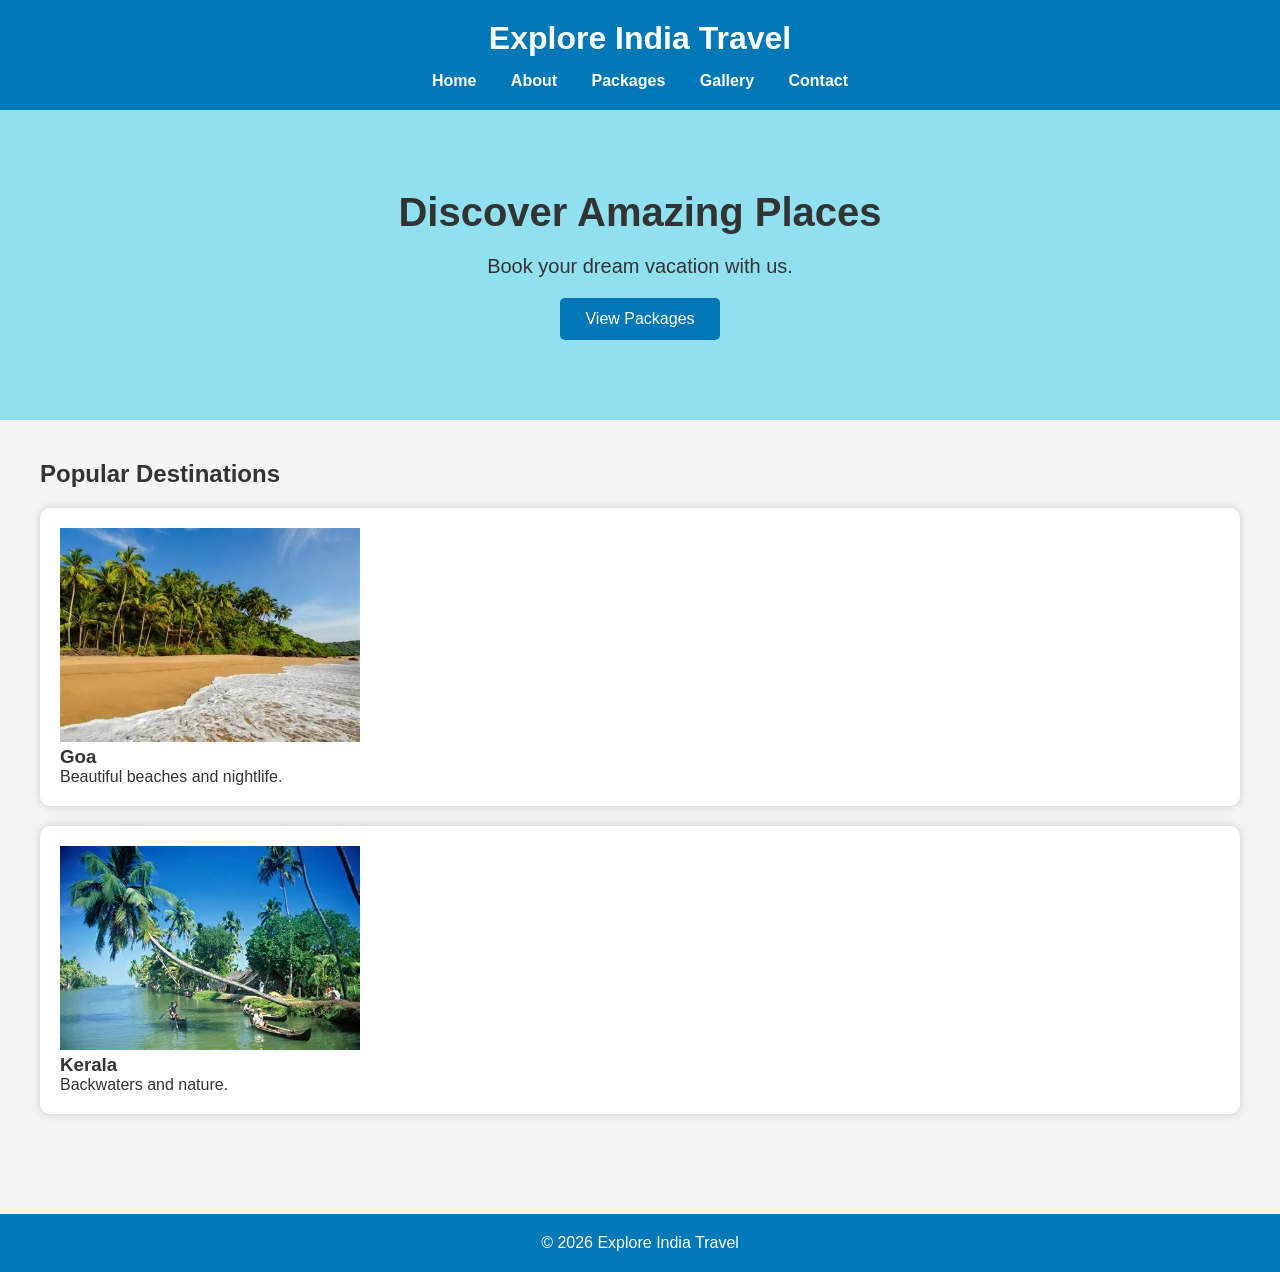
==== index.html @ 756d4428 "website" ====
<!DOCTYPE html>
<html lang="en">
<head>
    <meta charset="UTF-8">
    <meta name="viewport" content="width=device-width, initial-scale=1.0">

    <title>Explore India Travel | Best Tour Packages</title>

    <meta name="description" content="Explore India's best travel destinations with affordable tour packages.">
    <meta name="keywords" content="Travel, Tourism, India, Tour Packages, Holidays">

    <link rel="stylesheet" href="style.css">
</head>

<body>

<header>
    <h1>Explore India Travel</h1>

    <nav>
        <a href="index.html">Home</a>
        <a href="about.html">About</a>
        <a href="packages.html">Packages</a>
        <a href="gallery.html">Gallery</a>
        <a href="contact.html">Contact</a>
    </nav>
</header>

<section class="hero">
    <h2>Discover Amazing Places</h2>
    <p>Book your dream vacation with us.</p>
    <a href="packages.html">
        <button>View Packages</button>
    </a>
</section>

<section>
    <h2>Popular Destinations</h2>

    <div class="card">
    <img src="images/goa.jpg" alt="Goa Beach" width="300">
    <h3>Goa</h3>
    <p>Beautiful beaches and nightlife.</p>
</div>
    <div class="card">
        <img src="images/kerala.jpg" alt="Kerala Backwaters" width="300">
        <h3>Kerala</h3>
        <p>Backwaters and nature.</p>
    </div>

   
</section>

<footer>
    <p>© 2026 Explore India Travel</p>
</footer>

<script src="script.js"></script>

</body>
</html>
---- style.css ----
*{
    margin:0;
    padding:0;
    box-sizing:border-box;
    font-family:Arial,sans-serif;
}

body{
    background:#f4f4f4;
    color:#333;
}

header{
    background:#0077b6;
    color:white;
    padding:20px;
    text-align:center;
}

nav{
    margin-top:15px;
}

nav a{
    color:white;
    text-decoration:none;
    margin:0 15px;
    font-weight:bold;
}

nav a:hover{
    color:yellow;
}

.hero{
    background:#90e0ef;
    text-align:center;
    padding:80px 20px;
}

.hero h2{
    font-size:40px;
    margin-bottom:20px;
}

.hero p{
    font-size:20px;
    margin-bottom:20px;
}

button{
    background:#0077b6;
    color:white;
    padding:12px 25px;
    border:none;
    border-radius:5px;
    cursor:pointer;
    font-size:16px;
}

button:hover{
    background:#023e8a;
}

section{
    padding:40px;
}

.card{
    background:white;
    margin:20px 0;
    padding:20px;
    border-radius:10px;
    box-shadow:0 0 10px rgba(0,0,0,.15);
}

footer{
    background:#0077b6;
    color:white;
    text-align:center;
    padding:20px;
    margin-top:40px;
}

@media(max-width:768px){
    nav a{
        display:block;
        margin:10px 0;
    }

    .hero h2{
        font-size:30px;
    }
}
form{
    max-width:500px;
    background:white;
    padding:25px;
    border-radius:10px;
    box-shadow:0 0 10px rgba(0,0,0,0.2);
}

input,select{
    width:100%;
    padding:12px;
    margin-top:5px;
    margin-bottom:15px;
    border:1px solid #ccc;
    border-radius:5px;
}

label{
    font-weight:bold;
}
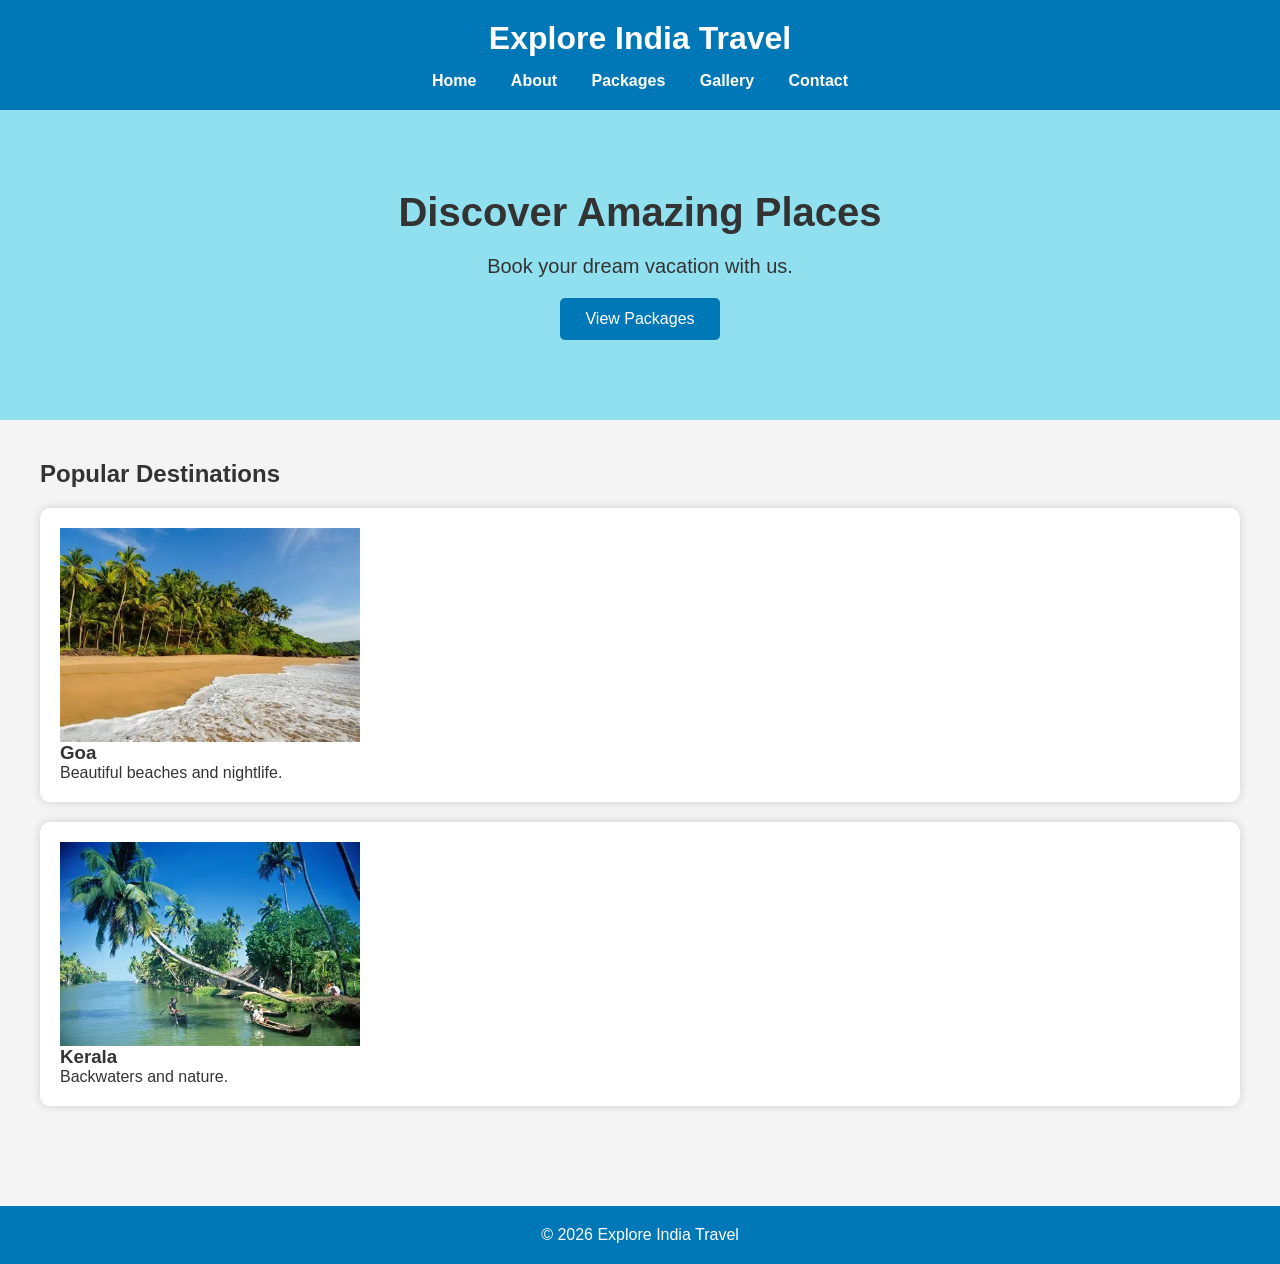
==== commit f08ebbc7: "added SEO Mega Tags" ====
--- a/index.html
+++ b/index.html
@@ -1,3 +1,7 @@
+<title>Explore India Travel | Home</title>
+<meta name="description" content="Explore India's best travel destinations with affordable tour packages.">
+<meta name="keywords" content="Travel, India, Goa, Kerala, Kashmir, Manali, Tourism">
+<meta name="author" content="Marripakula Teja">
 <!DOCTYPE html>
 <html lang="en">
 <head>
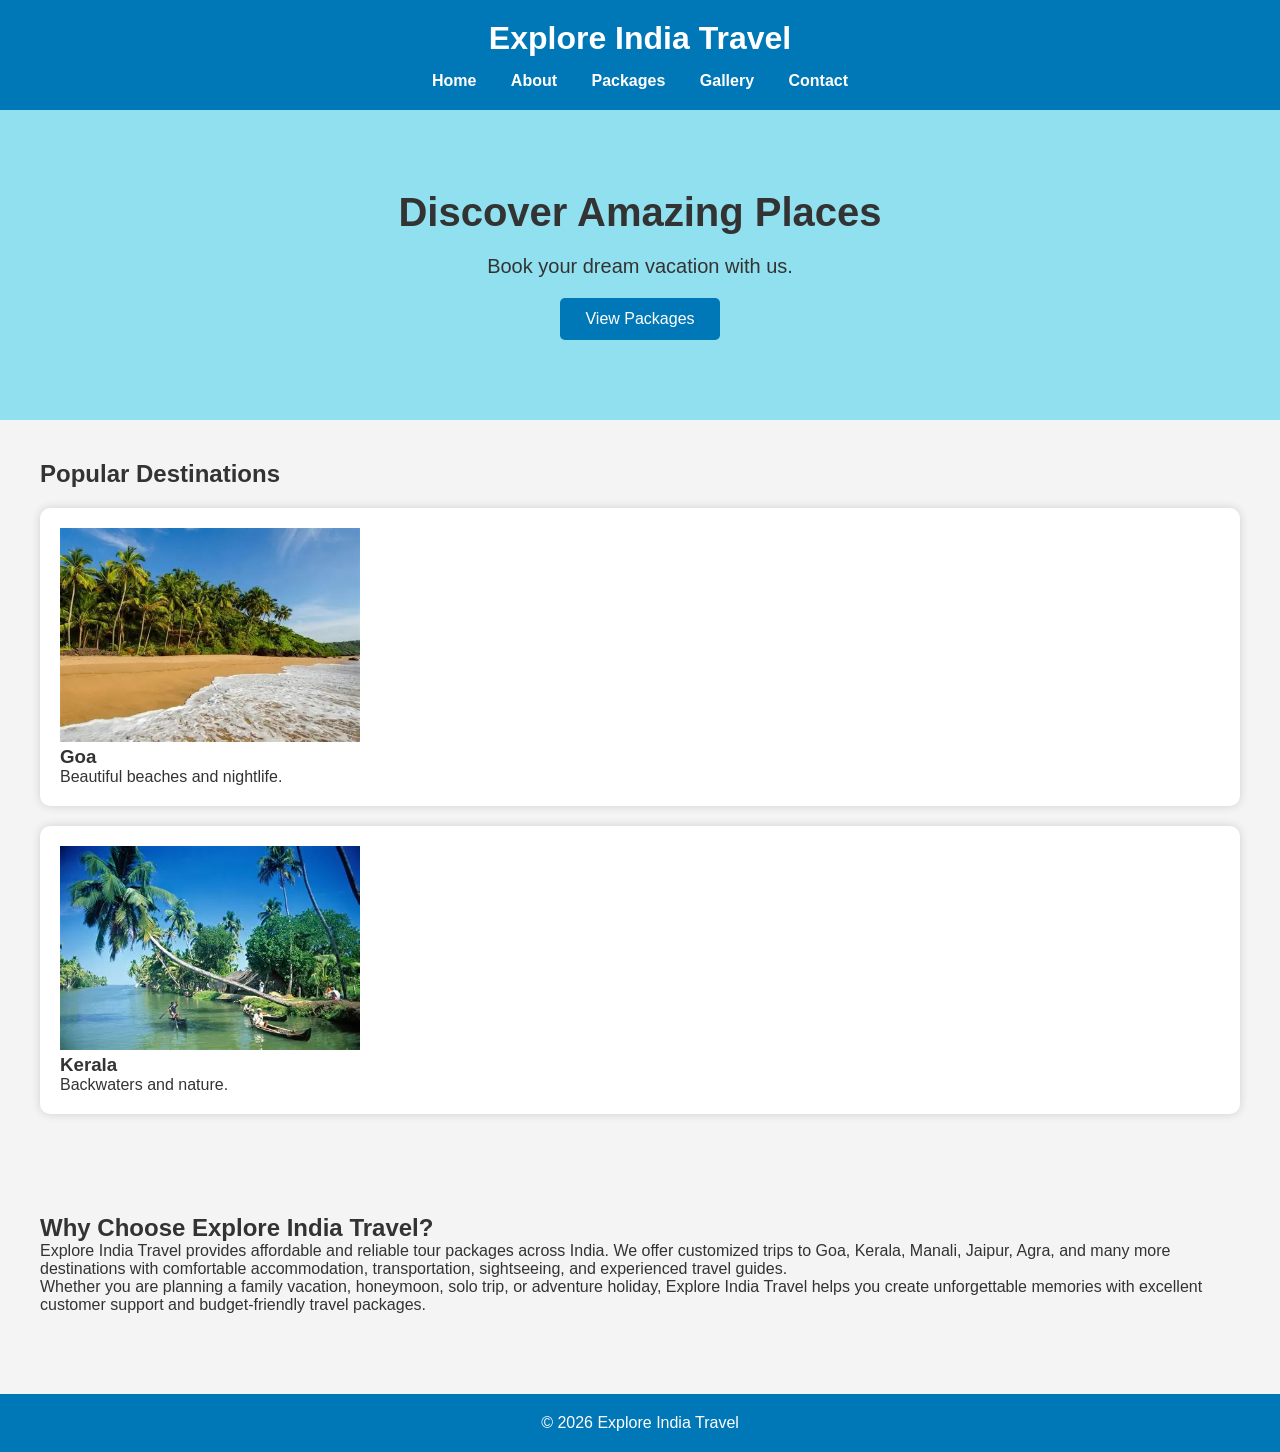
==== commit ed406792: "Final Improvements" ====
--- a/index.html
+++ b/index.html
@@ -1,19 +1,22 @@
-<title>Explore India Travel | Home</title>
-<meta name="description" content="Explore India's best travel destinations with affordable tour packages.">
-<meta name="keywords" content="Travel, India, Goa, Kerala, Kashmir, Manali, Tourism">
-<meta name="author" content="Marripakula Teja">
-<!DOCTYPE html>
+
+   <!DOCTYPE html>
 <html lang="en">
 <head>
     <meta charset="UTF-8">
     <meta name="viewport" content="width=device-width, initial-scale=1.0">
 
-    <title>Explore India Travel | Best Tour Packages</title>
+    <title>Explore India Travel | Best India Tour Packages</title>
 
-    <meta name="description" content="Explore India's best travel destinations with affordable tour packages.">
-    <meta name="keywords" content="Travel, Tourism, India, Tour Packages, Holidays">
+    <meta name="description" content="Explore India's best travel destinations with affordable tour packages. Visit Goa, Kerala, Kashmir, Manali, Ladakh and Taj Mahal with Explore India Travel.">
+
+    <meta name="keywords" content="India Travel, Goa Tour, Kerala Tour, Kashmir Tour, Manali Tour, Ladakh Tour, Taj Mahal, Travel Packages">
+
+    <meta name="author" content="Marripakula Teja">
+
+    <link rel="canonical" href="https://travelwebsite326.netlify.app/">
 
     <link rel="stylesheet" href="style.css">
+
 </head>
 
 <body>
@@ -54,12 +57,35 @@
 
    
 </section>
+<section class="seo-content">
+    <h2>Why Choose Explore India Travel?</h2>
+
+    <p>
+        Explore India Travel provides affordable and reliable tour packages across India. We offer customized trips to Goa, Kerala, Manali, Jaipur, Agra, and many more destinations with comfortable accommodation, transportation, sightseeing, and experienced travel guides.
+    </p>
+
+    <p>
+        Whether you are planning a family vacation, honeymoon, solo trip, or adventure holiday, Explore India Travel helps you create unforgettable memories with excellent customer support and budget-friendly travel packages.
+    </p>
+</section>
 
 <footer>
     <p>© 2026 Explore India Travel</p>
 </footer>
 
 <script src="script.js"></script>
-
+<!--Start of Tawk.to Script-->
+<script type="text/javascript">
+var Tawk_API=Tawk_API||{}, Tawk_LoadStart=new Date();
+(function(){
+var s1=document.createElement("script"),s0=document.getElementsByTagName("script")[0];
+s1.async=true;
+s1.src='https://embed.tawk.to/6a45f7fb113c4b1d489fdb8d/1jsgl1ce3';
+s1.charset='UTF-8';
+s1.setAttribute('crossorigin','*');
+s0.parentNode.insertBefore(s1,s0);
+})();
+</script>
+<!--End of Tawk.to Script-->
 </body>
 </html>
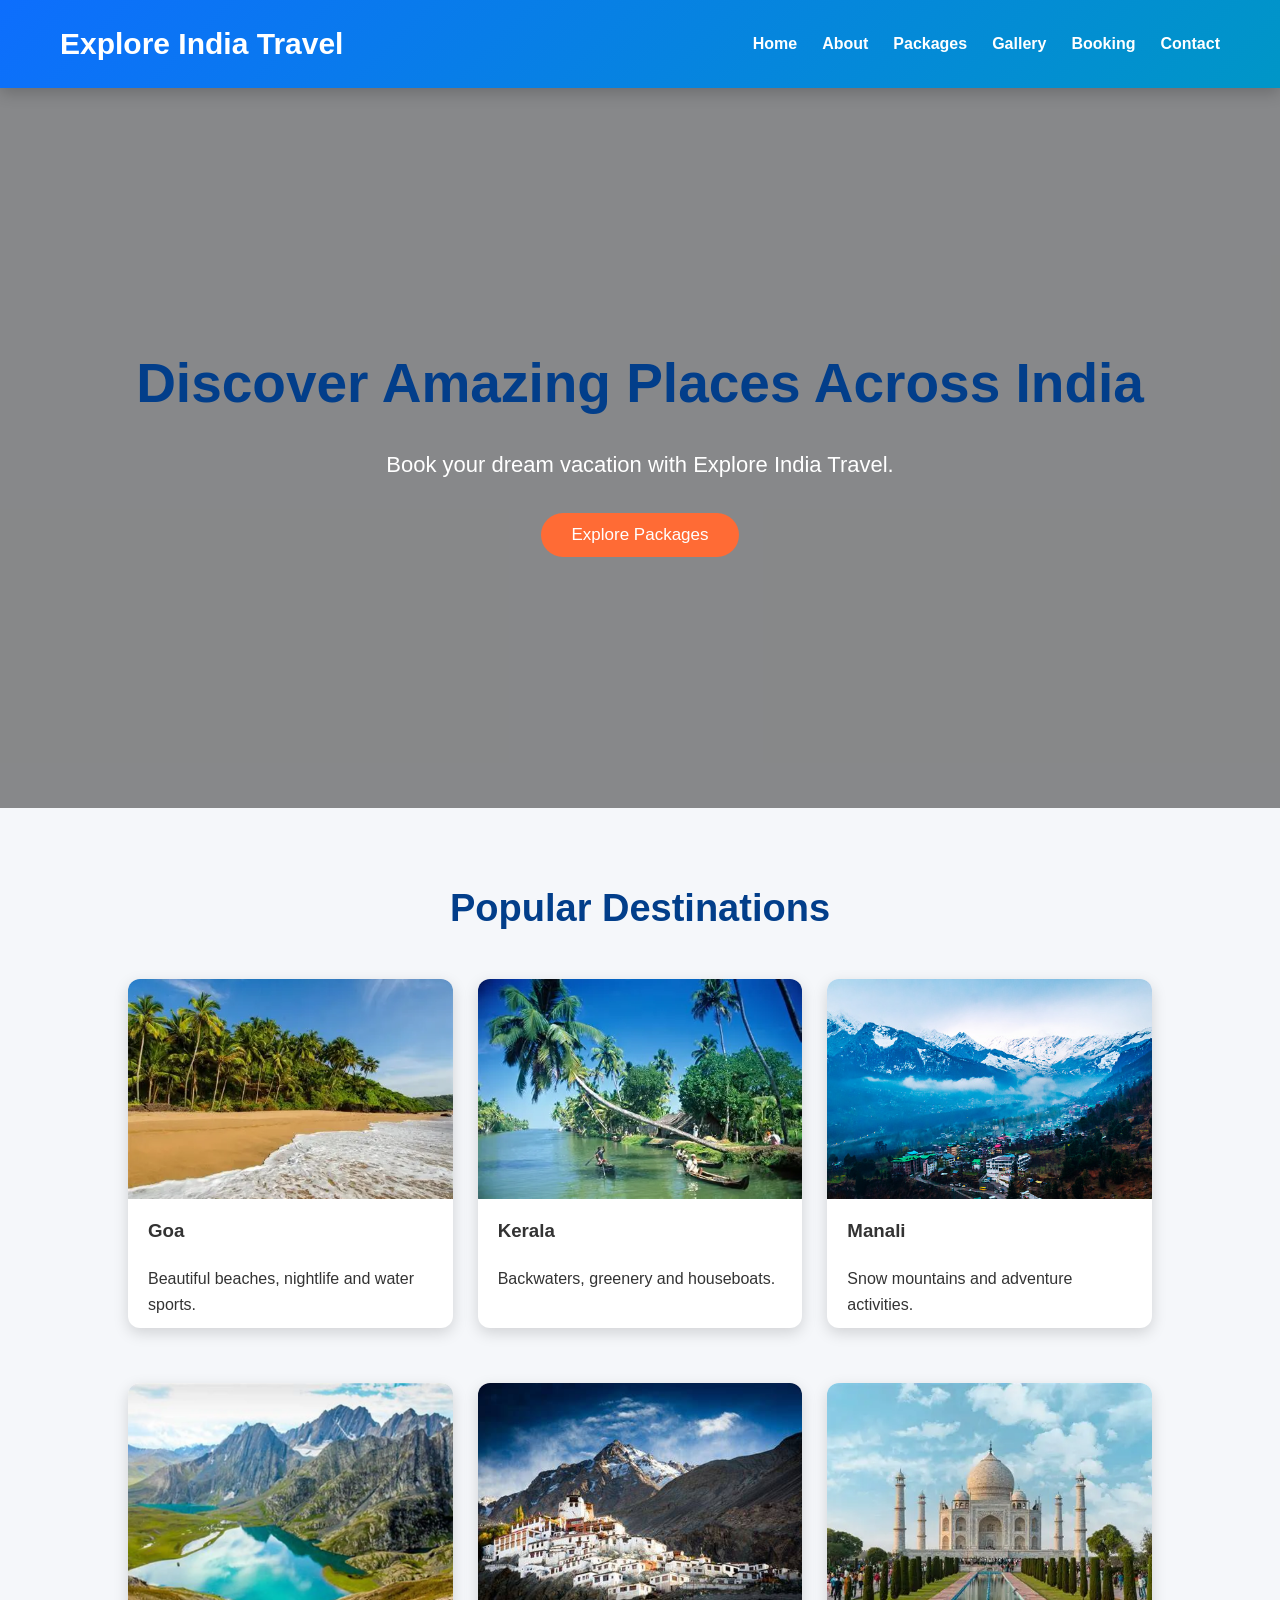
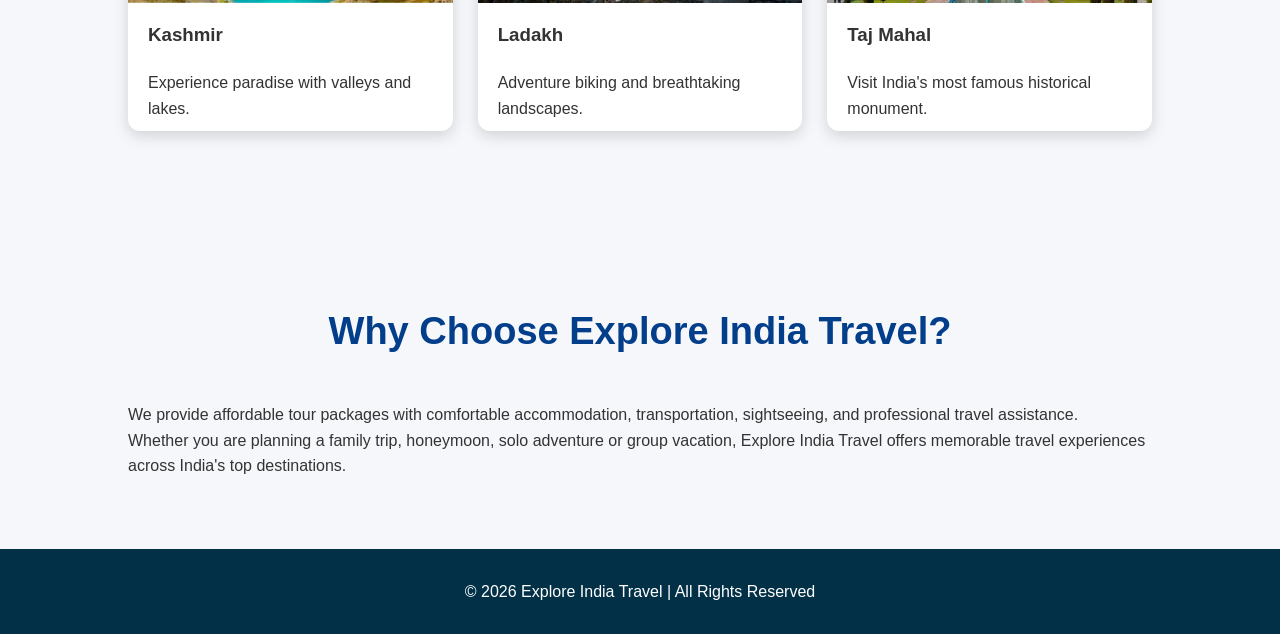
==== commit fb70b247: "Final Improvements" ====
--- a/index.html
+++ b/index.html
@@ -1,82 +1,127 @@
+<!DOCTYPE html>
+<html lang="en">
 
-   <!DOCTYPE html>
-<html lang="en">
 <head>
-    <meta charset="UTF-8">
-    <meta name="viewport" content="width=device-width, initial-scale=1.0">
 
-    <title>Explore India Travel | Best India Tour Packages</title>
+<meta charset="UTF-8">
+<meta name="viewport" content="width=device-width, initial-scale=1.0">
 
-    <meta name="description" content="Explore India's best travel destinations with affordable tour packages. Visit Goa, Kerala, Kashmir, Manali, Ladakh and Taj Mahal with Explore India Travel.">
+<title>Explore India Travel | Best India Tour Packages</title>
 
-    <meta name="keywords" content="India Travel, Goa Tour, Kerala Tour, Kashmir Tour, Manali Tour, Ladakh Tour, Taj Mahal, Travel Packages">
+<meta name="description" content="Explore India's best travel destinations with affordable tour packages.">
 
-    <meta name="author" content="Marripakula Teja">
+<meta name="keywords" content="India Travel, Goa, Kerala, Manali, Kashmir, Ladakh, Taj Mahal">
 
-    <link rel="canonical" href="https://travelwebsite326.netlify.app/">
+<meta name="author" content="Marripakula Teja">
 
-    <link rel="stylesheet" href="style.css">
+<link rel="canonical" href="https://travelwebsite326.netlify.app/">
+
+<link rel="stylesheet" href="style.css">
 
 </head>
 
 <body>
 
 <header>
-    <h1>Explore India Travel</h1>
 
-    <nav>
-        <a href="index.html">Home</a>
-        <a href="about.html">About</a>
-        <a href="packages.html">Packages</a>
-        <a href="gallery.html">Gallery</a>
-        <a href="contact.html">Contact</a>
-    </nav>
+<h1>Explore India Travel</h1>
+
+<nav>
+<ul>
+<li><a href="index.html">Home</a></li>
+<li><a href="about.html">About</a></li>
+<li><a href="packages.html">Packages</a></li>
+<li><a href="gallery.html">Gallery</a></li>
+<li><a href="booking.html">Booking</a></li>
+<li><a href="contact.html">Contact</a></li>
+</ul>
+</nav>
+
 </header>
 
 <section class="hero">
-    <h2>Discover Amazing Places</h2>
-    <p>Book your dream vacation with us.</p>
-    <a href="packages.html">
-        <button>View Packages</button>
-    </a>
+
+<h2>Discover Amazing Places Across India</h2>
+
+<p>Book your dream vacation with Explore India Travel.</p>
+
+<a href="packages.html">
+<button>Explore Packages</button>
+</a>
+
 </section>
 
 <section>
-    <h2>Popular Destinations</h2>
 
-    <div class="card">
-    <img src="images/goa.jpg" alt="Goa Beach" width="300">
-    <h3>Goa</h3>
-    <p>Beautiful beaches and nightlife.</p>
+<h2 style="text-align:center;">Popular Destinations</h2>
+
+<div class="package-container">
+
+<div class="card">
+<img src="images/goa.jpg" alt="Goa">
+<h3>Goa</h3>
+<p>Beautiful beaches, nightlife and water sports.</p>
 </div>
-    <div class="card">
-        <img src="images/kerala.jpg" alt="Kerala Backwaters" width="300">
-        <h3>Kerala</h3>
-        <p>Backwaters and nature.</p>
-    </div>
 
-   
+<div class="card">
+<img src="images/kerala.jpg" alt="Kerala">
+<h3>Kerala</h3>
+<p>Backwaters, greenery and houseboats.</p>
+</div>
+
+<div class="card">
+<img src="images/manali.jpg" alt="Manali">
+<h3>Manali</h3>
+<p>Snow mountains and adventure activities.</p>
+</div>
+
+<div class="card">
+<img src="images/kasmir.jpg" alt="Kashmir">
+<h3>Kashmir</h3>
+<p>Experience paradise with valleys and lakes.</p>
+</div>
+
+<div class="card">
+<img src="images/ladakh.jpg" alt="Ladakh">
+<h3>Ladakh</h3>
+<p>Adventure biking and breathtaking landscapes.</p>
+</div>
+
+<div class="card">
+<img src="images/tajmahal.jpg" alt="Taj Mahal">
+<h3>Taj Mahal</h3>
+<p>Visit India's most famous historical monument.</p>
+</div>
+
+</div>
+
 </section>
+
 <section class="seo-content">
-    <h2>Why Choose Explore India Travel?</h2>
 
-    <p>
-        Explore India Travel provides affordable and reliable tour packages across India. We offer customized trips to Goa, Kerala, Manali, Jaipur, Agra, and many more destinations with comfortable accommodation, transportation, sightseeing, and experienced travel guides.
-    </p>
+<h2>Why Choose Explore India Travel?</h2>
 
-    <p>
-        Whether you are planning a family vacation, honeymoon, solo trip, or adventure holiday, Explore India Travel helps you create unforgettable memories with excellent customer support and budget-friendly travel packages.
-    </p>
+<p>
+We provide affordable tour packages with comfortable accommodation, transportation, sightseeing, and professional travel assistance.
+</p>
+
+<p>
+Whether you are planning a family trip, honeymoon, solo adventure or group vacation, Explore India Travel offers memorable travel experiences across India's top destinations.
+</p>
+
 </section>
 
 <footer>
-    <p>© 2026 Explore India Travel</p>
+
+<p>© 2026 Explore India Travel | All Rights Reserved</p>
+
 </footer>
 
 <script src="script.js"></script>
+
 <!--Start of Tawk.to Script-->
 <script type="text/javascript">
-var Tawk_API=Tawk_API||{}, Tawk_LoadStart=new Date();
+var Tawk_API=Tawk_API||{},Tawk_LoadStart=new Date();
 (function(){
 var s1=document.createElement("script"),s0=document.getElementsByTagName("script")[0];
 s1.async=true;
@@ -87,5 +132,6 @@
 })();
 </script>
 <!--End of Tawk.to Script-->
+
 </body>
 </html>
--- a/style.css
+++ b/style.css
@@ -2,113 +2,323 @@
     margin:0;
     padding:0;
     box-sizing:border-box;
-    font-family:Arial,sans-serif;
+    font-family:'Segoe UI',Tahoma,Geneva,Verdana,sans-serif;
+}
+
+html{
+    scroll-behavior:smooth;
 }
 
 body{
-    background:#f4f4f4;
+    background:#f5f7fa;
     color:#333;
-}
+    line-height:1.6;
+}
+
+/* Header */
 
 header{
-    background:#0077b6;
+    background:linear-gradient(135deg,#0d6efd,#0096c7);
+    color:#fff;
+    padding:20px 60px;
+    display:flex;
+    justify-content:space-between;
+    align-items:center;
+    flex-wrap:wrap;
+    position:sticky;
+    top:0;
+    z-index:1000;
+    box-shadow:0 5px 15px rgba(0,0,0,.2);
+}
+
+header h1{
+    font-size:30px;
+    font-weight:bold;
+}
+
+/* Navigation */
+
+nav ul{
+    list-style:none;
+    display:flex;
+    gap:25px;
+}
+
+nav a{
+    color:#fff;
+    text-decoration:none;
+    font-weight:600;
+    transition:.3s;
+}
+
+nav a:hover{
+    color:#ffd60a;
+}
+
+/* Hero */
+
+.hero{
+    background:url("images/hero.jpg") center/cover no-repeat;
+    min-height:80vh;
+    display:flex;
+    flex-direction:column;
+    justify-content:center;
+    align-items:center;
+    text-align:center;
     color:white;
-    padding:20px;
+    position:relative;
+}
+
+.hero::before{
+    content:"";
+    position:absolute;
+    inset:0;
+    background:rgba(0,0,0,.45);
+}
+
+.hero h2,
+.hero p,
+.hero button{
+    position:relative;
+    z-index:2;
+}
+
+.hero h2{
+    font-size:55px;
+    margin-bottom:20px;
+}
+
+.hero p{
+    font-size:22px;
+    max-width:700px;
+    margin-bottom:30px;
+}
+
+/* Buttons */
+
+button,
+.btn{
+
+    display:inline-block;
+    background:#ff6b35;
+    color:white;
+    padding:12px 30px;
+    border:none;
+    border-radius:30px;
+    cursor:pointer;
+    text-decoration:none;
+    font-size:17px;
+    transition:.3s;
+}
+
+button:hover,
+.btn:hover{
+
+    background:#e85d04;
+    transform:translateY(-3px);
+
+}
+
+/* Sections */
+
+section{
+    padding:70px 10%;
+}
+
+section h2{
     text-align:center;
-}
-
-nav{
-    margin-top:15px;
-}
-
-nav a{
-    color:white;
-    text-decoration:none;
-    margin:0 15px;
+    margin-bottom:40px;
+    color:#023e8a;
+    font-size:38px;
+}
+
+/* Cards */
+
+.card{
+
+    background:white;
+    border-radius:15px;
+    overflow:hidden;
+    box-shadow:0 8px 25px rgba(0,0,0,.12);
+    transition:.4s;
+    margin-bottom:30px;
+
+}
+
+.card:hover{
+
+    transform:translateY(-10px);
+
+}
+
+.card img{
+
+    width:100%;
+    height:240px;
+    object-fit:cover;
+
+}
+
+.card h3{
+
+    padding:20px 20px 10px;
+
+}
+
+.card p{
+
+    padding:0 20px 20px;
+
+}
+
+/* Forms */
+
+form{
+
+    max-width:700px;
+    margin:auto;
+    background:white;
+    padding:35px;
+    border-radius:15px;
+    box-shadow:0 10px 30px rgba(0,0,0,.15);
+
+}
+
+input,
+select,
+textarea{
+
+    width:100%;
+    padding:15px;
+    border:1px solid #ccc;
+    border-radius:10px;
+    margin-bottom:20px;
+    font-size:16px;
+
+}
+
+input:focus,
+select:focus,
+textarea:focus{
+
+    outline:none;
+    border-color:#0096c7;
+
+}
+
+label{
+
     font-weight:bold;
-}
-
-nav a:hover{
-    color:yellow;
-}
-
-.hero{
-    background:#90e0ef;
-    text-align:center;
-    padding:80px 20px;
-}
-
-.hero h2{
-    font-size:40px;
-    margin-bottom:20px;
-}
-
-.hero p{
-    font-size:20px;
-    margin-bottom:20px;
-}
-
-button{
-    background:#0077b6;
-    color:white;
-    padding:12px 25px;
-    border:none;
-    border-radius:5px;
-    cursor:pointer;
-    font-size:16px;
-}
-
-button:hover{
-    background:#023e8a;
-}
-
-section{
-    padding:40px;
-}
-
-.card{
+
+}
+
+/* Contact */
+
+.contact-info{
+
     background:white;
-    margin:20px 0;
-    padding:20px;
-    border-radius:10px;
-    box-shadow:0 0 10px rgba(0,0,0,.15);
-}
+    padding:25px;
+    border-radius:15px;
+    box-shadow:0 8px 20px rgba(0,0,0,.1);
+    margin-bottom:30px;
+
+}
+
+/* Footer */
 
 footer{
-    background:#0077b6;
+
+    background:#023047;
     color:white;
     text-align:center;
-    padding:20px;
-    margin-top:40px;
-}
+    padding:30px;
+
+}
+
+/* Map */
+
+iframe{
+
+    border-radius:15px;
+    box-shadow:0 5px 15px rgba(0,0,0,.2);
+
+}
+
+/* Mobile */
 
 @media(max-width:768px){
-    nav a{
-        display:block;
-        margin:10px 0;
-    }
-
-    .hero h2{
-        font-size:30px;
-    }
-}
-form{
-    max-width:500px;
-    background:white;
-    padding:25px;
-    border-radius:10px;
-    box-shadow:0 0 10px rgba(0,0,0,0.2);
-}
-
-input,select{
-    width:100%;
-    padding:12px;
-    margin-top:5px;
-    margin-bottom:15px;
-    border:1px solid #ccc;
-    border-radius:5px;
-}
-
-label{
-    font-weight:bold;
+
+header{
+
+flex-direction:column;
+
+}
+
+nav ul{
+
+flex-direction:column;
+text-align:center;
+margin-top:15px;
+
+}
+
+.hero h2{
+
+font-size:38px;
+
+}
+
+.hero p{
+
+font-size:18px;
+
+}
+
+section{
+
+padding:50px 20px;
+
+}
+
+}
+.package-container{
+display:grid;
+grid-template-columns:repeat(auto-fit,minmax(300px,1fr));
+gap:25px;
+margin-top:30px;
+}
+
+nav ul{
+display:flex;
+justify-content:center;
+list-style:none;
+gap:25px;
+padding:0;
+}
+
+nav ul li{
+display:inline;
+}
+
+.card{
+background:#fff;
+border-radius:12px;
+overflow:hidden;
+box-shadow:0 5px 15px rgba(0,0,0,.15);
+transition:.3s;
+}
+
+.card:hover{
+transform:translateY(-8px);
+}
+
+.card img{
+width:100%;
+height:220px;
+object-fit:cover;
+}
+
+.card h3,
+.card p{
+padding:10px 20px;
 }
